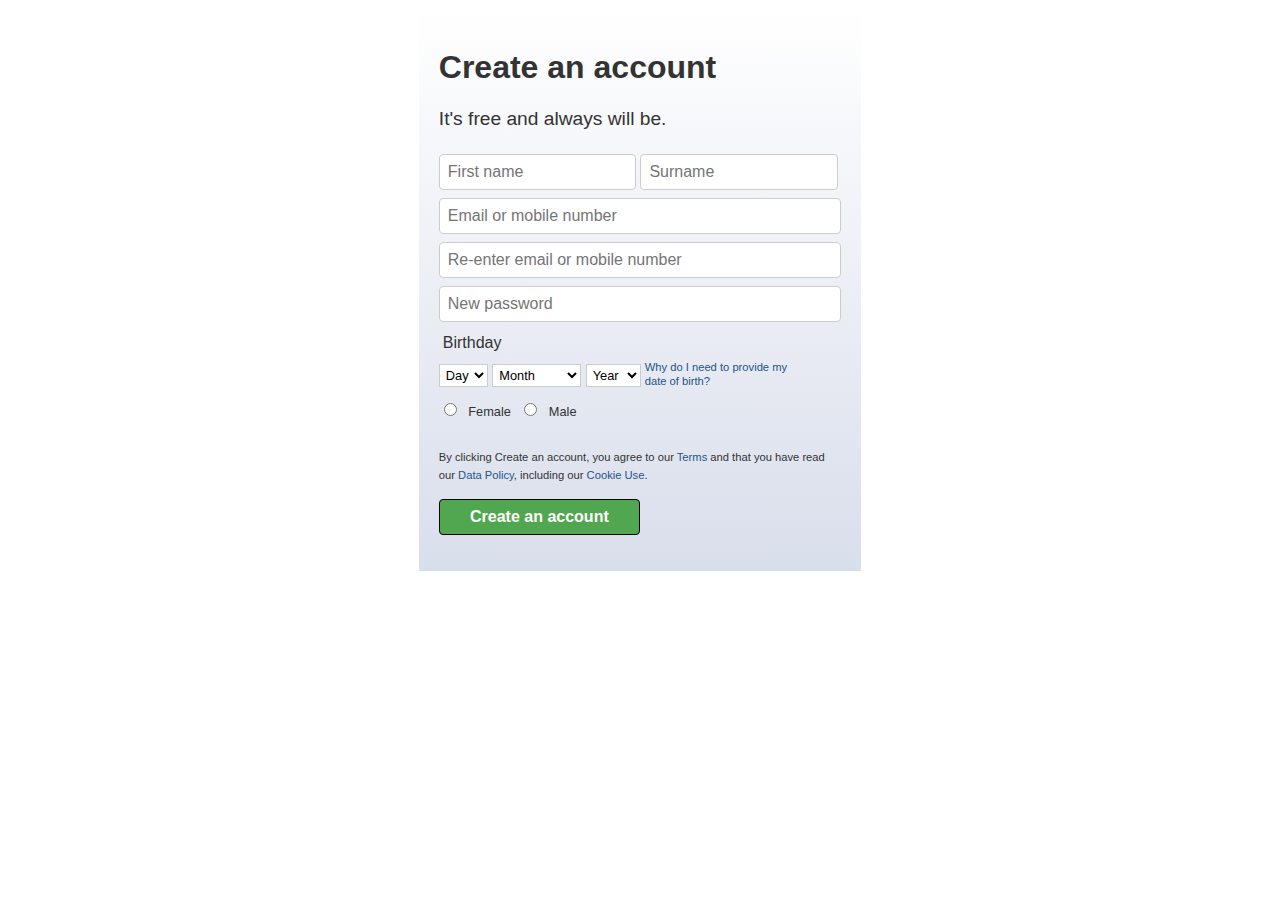
==== JavaScript/Formularios/index.html @ c890072e "Form to evaluate" ====
<!DOCTYPE html>
<html>
  <head>
    <meta charset="utf-8">
    <link rel="stylesheet" href="style.css">
    <title>Ejercicio formulario Sonia</title>
  </head>

  <body>
    <div id="container">
      <h1>Create an account</h1>
      <h2>It's free and always will be.</h2>

        <div class="create-account">
          <form class="">
            <input type="text" name="name" class="input form-half-width" id="js-name" value="" placeholder="First name">
            <input type="text" name="surname" class="input form-half-width" value="" placeholder="Surname">
            <input type="text" name="email-mobile" class="input form-full-width" id="js-email-mobile" value="" placeholder="Email or mobile number">
            <input type="text" name="email-mobile" class="input form-full-width" id="js-email-mobile-check" value="" placeholder="Re-enter email or mobile number">
            <input type="password" name="password" class="input form-full-width" value="" placeholder="New password">

        <div class="birthdate">
        <label class="label-big" for="day-of-birth">Birthday</label>
        <select class="form-dropdown" id="js-birthday-day" name="day-of-birth">
          <option value="Day">Day</option>
        </select>
        <select class="form-dropdown" id="js-birthday-month" name="month-of-birth">
          <option value="Month">Month</option>
        </select>
        <select class="form-dropdown" id="js-birthday-year" name="year-of-birth">
          <option value="Year">Year</option>
        </select>
        </div>

        <div class="aside-info">
          <small><a href="#">Why do I need to provide my date of birth?</a></small>
        </div>

        <input type="radio" name="gender" class="radio" id="gender-female" value="female">
        <label for="gender-female" class="label-small">Female</label>
        <input type="radio" name="gender" class="radio" id="gender-male" value="male">
        <label for="gender-male" class="label-small">Male</label>
        <p><small>By clicking Create an account, you agree to our
        <a href="#">Terms</a> and that you have read our
        <a href="#">Data Policy</a>, including our <a href="#">Cookie Use</a>.</small>
        </p>
        <input type="button" class="button-submit" value="Create an account">
      </form>

      <p id="js-createAccount-check"></p>
    </div>

   <script src="main.js" charset="utf-8"></script>
   <div>
  </body>
</html>
---- JavaScript/Formularios/style.css ----
* {
  box-sizing: border-box;
}

body {
  color: #333;
  font-family: sans-serif;
}

h1 {
  font-size: 2em;
}

h2 {
  font-size: 1.2em;
  font-weight: normal;
}

a {
  color: #258;
  text-decoration: none;
}

small {
  font-size: 0.7em;
}

#container {
  background: linear-gradient(white, #D9DEEB);
  margin: auto;
  padding: 20px;
  width: 35%;
}


.input {
  border: 1px solid #ccc;
  border-radius: 4px;
  display: inline-block;
  font-size: 16px;
  padding: 8px;
  margin-top: 8px;
  padding: 8px;
}

.form-half-width {
  width: 49%;
}

.form-full-width {
  width: 100%
}

.birthdate {
  float: left;
  padding-right: 4px;
}

.form-dropdown {
  display: inline-block;
  border: 1px solid #ccc;
  padding: 2px;
  background-color: #fff;
  font-size: 0.8em;
}

label {
  display: inline-block;
  margin-top: 8px;
  margin-bottom: 8px;
  padding: 4px;
}

.label-big {
  display: block;
  font-size: 1em;
}

.label-small {
  font-size: 0.8em;
}

.aside-info {
  margin-top: 33px;
  margin-right: 50px;
  line-height: 0.9;
  padding: 4px;
}

.radio {
  display: inline-block;
}

.button-submit {
  background-color: #51A750;
  border: 1px solid black;
  border-radius: 4px;
  color: white;
  font-family: arial;
  font-size: 1em;
  font-weight: bold;
  padding: 8px;
  width: 50%;
}
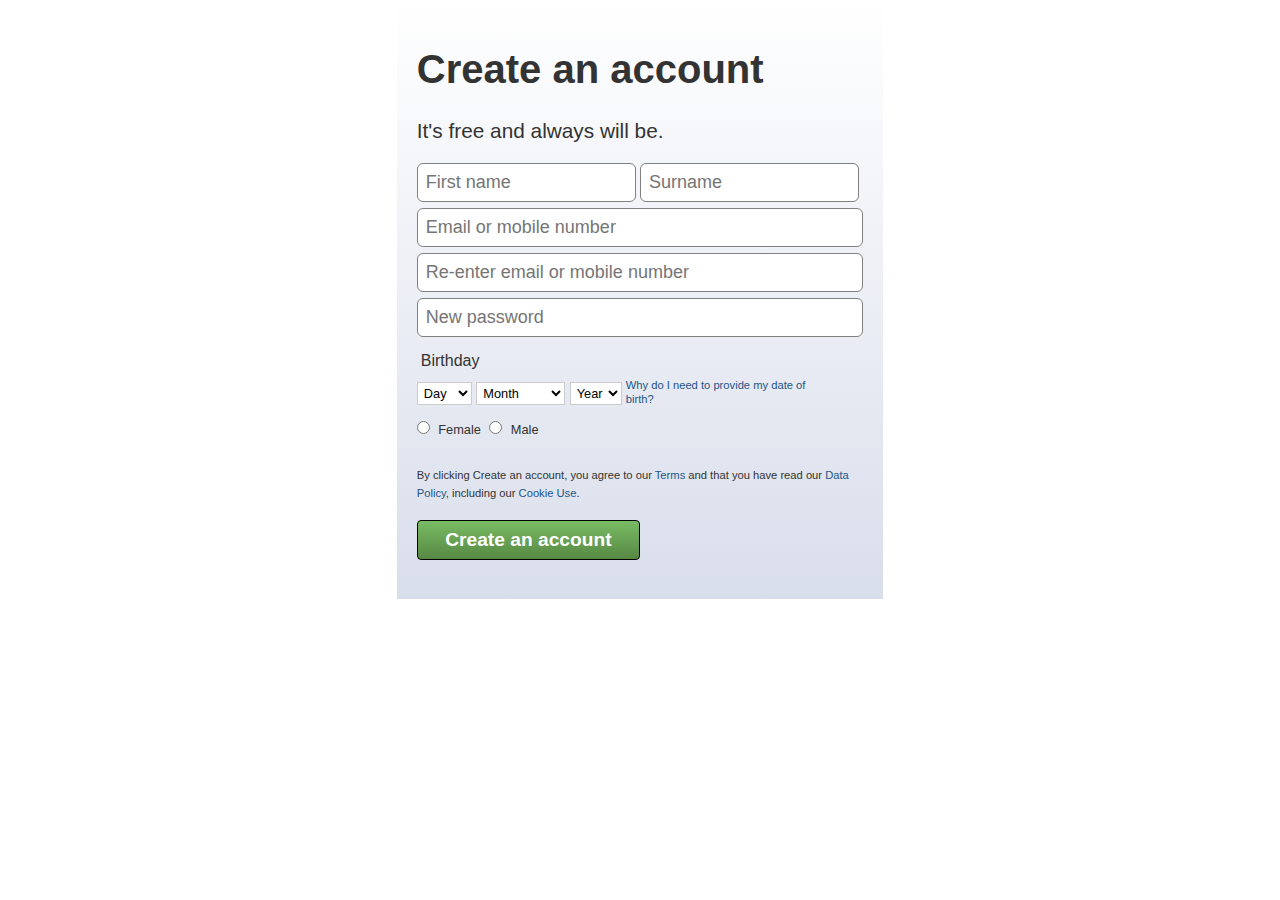
==== commit c6521f54: "Form to evaluate" ====
--- a/JavaScript/Formularios/index.html
+++ b/JavaScript/Formularios/index.html
@@ -1,38 +1,39 @@
 <!DOCTYPE html>
 <html>
-  <head>
-    <meta charset="utf-8">
-    <link rel="stylesheet" href="style.css">
-    <title>Ejercicio formulario Sonia</title>
-  </head>
 
-  <body>
-    <div id="container">
-      <h1>Create an account</h1>
-      <h2>It's free and always will be.</h2>
+<head>
+  <meta charset="utf-8">
+  <link rel="stylesheet" href="style.css">
+  <title>Ejercicio formulario Sonia</title>
+</head>
 
-        <div class="create-account">
-          <form class="">
-            <input type="text" name="name" class="input form-half-width" id="js-name" value="" placeholder="First name">
-            <input type="text" name="surname" class="input form-half-width" value="" placeholder="Surname">
-            <input type="text" name="email-mobile" class="input form-full-width" id="js-email-mobile" value="" placeholder="Email or mobile number">
-            <input type="text" name="email-mobile" class="input form-full-width" id="js-email-mobile-check" value="" placeholder="Re-enter email or mobile number">
-            <input type="password" name="password" class="input form-full-width" value="" placeholder="New password">
+<body>
+  <div id="container">
+    <h1>Create an account</h1>
+    <h2>It's free and always will be.</h2>
+
+    <div class="create-account">
+      <form class="">
+        <input type="text" name="name" class="input-top" id="nameJS" placeholder="First name">
+        <input type="text" name="surname" class="input-top" placeholder="Surname">
+        <input type="email" name="email-mobile" class="input-bottom" id="emailMobileJS" placeholder="Email or mobile number">
+        <input type="email" name="email-mobile" class="input-bottom" id="emailMobileCheckJS" placeholder="Re-enter email or mobile number">
+        <input type="password" name="password" class="input-bottom" placeholder="New password">
 
         <div class="birthdate">
-        <label class="label-big" for="day-of-birth">Birthday</label>
-        <select class="form-dropdown" id="js-birthday-day" name="day-of-birth">
+          <label class="label-big" for="dayBirth">Birthday</label>
+          <select class="dropdown" id="birthdayDayJS" name="dayBirth">
           <option value="Day">Day</option>
         </select>
-        <select class="form-dropdown" id="js-birthday-month" name="month-of-birth">
+          <select class="dropdown" id="birthdayMonthJS" name="monthBirth">
           <option value="Month">Month</option>
         </select>
-        <select class="form-dropdown" id="js-birthday-year" name="year-of-birth">
+          <select class="dropdown" id="birthdayYearJS" name="yearBirth">
           <option value="Year">Year</option>
         </select>
         </div>
 
-        <div class="aside-info">
+        <div class="side">
           <small><a href="#">Why do I need to provide my date of birth?</a></small>
         </div>
 
@@ -50,7 +51,8 @@
       <p id="js-createAccount-check"></p>
     </div>
 
-   <script src="main.js" charset="utf-8"></script>
-   <div>
-  </body>
+    <script src="main.js" charset="utf-8"></script>
+    <div>
+</body>
+
 </html>
--- a/JavaScript/Formularios/style.css
+++ b/JavaScript/Formularios/style.css
@@ -5,14 +5,15 @@
 body {
   color: #333;
   font-family: sans-serif;
+  margin: 0;
 }
 
 h1 {
-  font-size: 2em;
+  font-size: 2.5em;
 }
 
 h2 {
-  font-size: 1.2em;
+  font-size: 1.3em;
   font-weight: normal;
 }
 
@@ -29,25 +30,24 @@
   background: linear-gradient(white, #D9DEEB);
   margin: auto;
   padding: 20px;
-  width: 35%;
+  width: 38%;
 }
 
 
-.input {
-  border: 1px solid #ccc;
-  border-radius: 4px;
+input {
+  border: 1px solid grey;
+  border-radius: 6px;
   display: inline-block;
-  font-size: 16px;
-  padding: 8px;
-  margin-top: 8px;
+  font-size: 18px;
+  margin: 3px 0px;
   padding: 8px;
 }
 
-.form-half-width {
+.input-top {
   width: 49%;
 }
 
-.form-full-width {
+.input-bottom {
   width: 100%
 }
 
@@ -56,7 +56,7 @@
   padding-right: 4px;
 }
 
-.form-dropdown {
+.dropdown {
   display: inline-block;
   border: 1px solid #ccc;
   padding: 2px;
@@ -80,7 +80,7 @@
   font-size: 0.8em;
 }
 
-.aside-info {
+.side {
   margin-top: 33px;
   margin-right: 50px;
   line-height: 0.9;
@@ -92,12 +92,12 @@
 }
 
 .button-submit {
-  background-color: #51A750;
+  background: linear-gradient(#79bc64, #578843);
   border: 1px solid black;
   border-radius: 4px;
   color: white;
   font-family: arial;
-  font-size: 1em;
+  font-size: 1.2em;
   font-weight: bold;
   padding: 8px;
   width: 50%;
